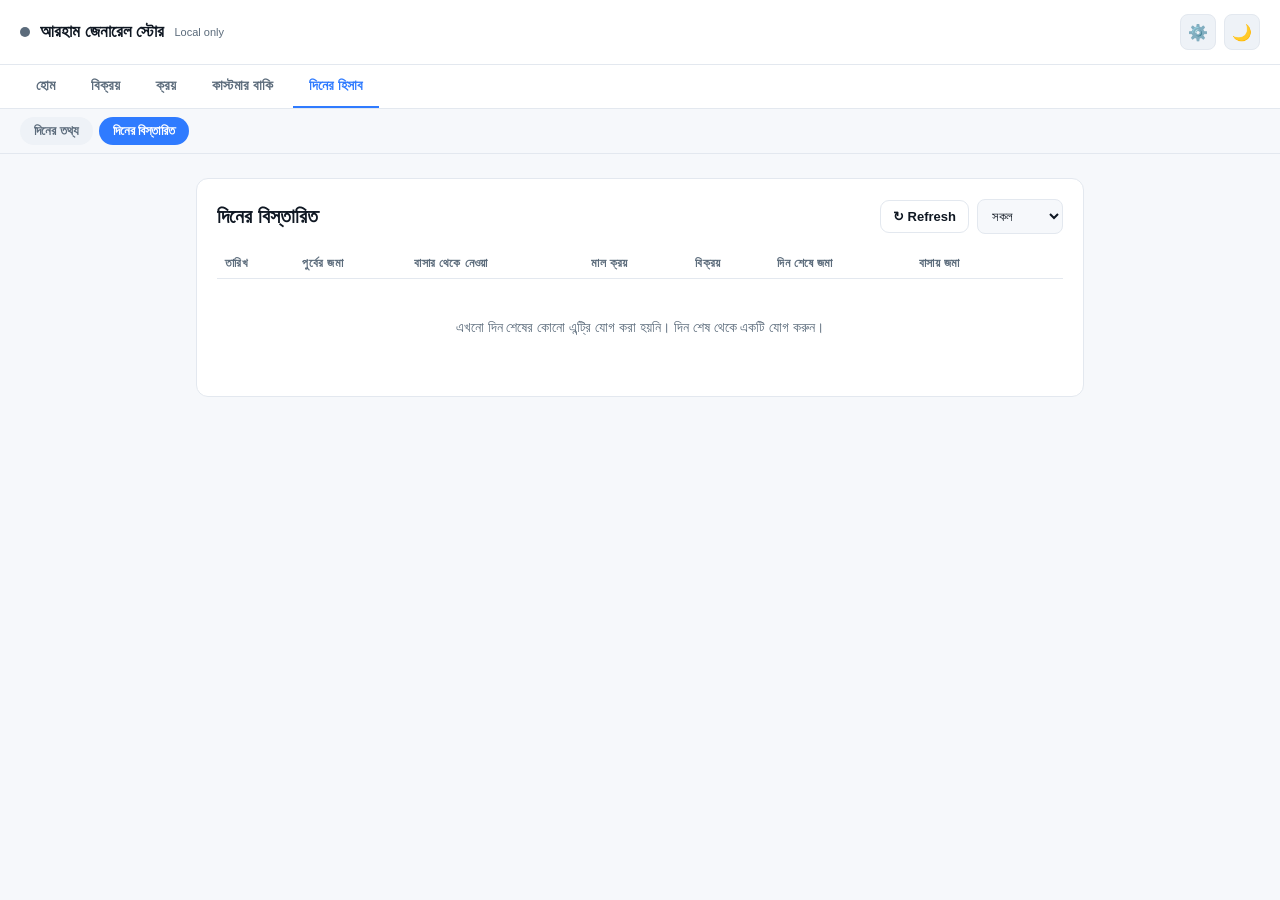
==== daily-details.html @ ac8c4149 "Major Update with landing pages" ====
<!doctype html>
<html lang="en">
  <head>
    <meta charset="UTF-8" />
    <meta name="viewport" content="width=device-width, initial-scale=1.0" />
    <title>Daily Details — আরহাম জেনারেল স্টোর</title>
    <link rel="stylesheet" href="style.css" />
  </head>
  <body data-page="daily-details" data-navgroup="days">
    <header>
      <a
        href="index.html"
        class="brand"
        style="text-decoration: none; color: inherit"
      >
        <span class="dot" id="syncDot"></span> আরহাম জেনারেল স্টোর
        <span class="syncLabel" id="syncLabel">Local only</span>
      </a>
      <div class="headerRight">
        <button
          id="settingsBtn"
          onclick="openSettings()"
          title="Cloud database settings"
        >
          ⚙️
        </button>
        <button id="themeBtn" onclick="toggleTheme()">🌙</button>
      </div>
    </header>

    <nav class="mainNav">
      <a href="index.html" data-navgroup="home">হোম</a>
      <a href="sales-input.html" data-navgroup="sales">বিক্রয়</a>
      <a href="purchase-input.html" data-navgroup="purchase">ক্রয়</a>
      <a href="customer-due.html" data-navgroup="customerdue">কাস্টমার বাকি</a>
      <a href="day-end.html" data-navgroup="days">দিনের হিসাব</a>
    </nav>

    <nav class="subNav" id="subNav-sales" style="display: none">
      <a href="sales-input.html" data-nav="sales-input">বিক্রয় তথ্য</a>
      <a href="sales-details.html" data-nav="sales-details">বিক্রয় বিস্তারিত</a>
    </nav>
    <nav class="subNav" id="subNav-purchase" style="display: none">
      <a href="purchase-input.html" data-nav="purchase-input">ক্রয় তথ্য</a>
      <a href="purchase-details.html" data-nav="purchase-details"
        >ক্রয় বিস্তারিত</a
      >
    </nav>
    <nav class="subNav" id="subNav-days" style="display: none">
      <a href="day-end.html" data-nav="day-end">দিনের তথ্য</a>
      <a href="daily-details.html" data-nav="daily-details">দিনের বিস্তারিত</a>
    </nav>

    <main>
      <div class="card">
        <div class="detailsHead">
          <h2 style="margin: 0">দিনের বিস্তারিত</h2>
          <div
            style="
              display: flex;
              gap: 8px;
              align-items: center;
              flex-wrap: wrap;
            "
          >
            <button
              class="ghost"
              style="padding: 8px 12px; font-size: 13px"
              onclick="renderDailyDetails()"
            >
              ↻ Refresh
            </button>
            <select id="dailyFilterMode" onchange="onFilterModeChange()">
              <option value="all">সকল</option>
              <option value="day">দিন</option>
              <option value="month">মাস</option>
              <option value="custom">নির্দিষ্ট সময়</option>
            </select>
            <input
              type="date"
              id="dailyFilterDay"
              style="display: none"
              onchange="renderDailyDetails()"
            />
            <input
              type="month"
              id="dailyFilterMonth"
              style="display: none"
              onchange="renderDailyDetails()"
            />
            <input
              type="date"
              id="dailyFilterFrom"
              style="display: none"
              onchange="renderDailyDetails()"
            />
            <span
              id="dailyFilterToLabel"
              style="display: none; font-size: 13px; color: var(--muted)"
              >to</span
            >
            <input
              type="date"
              id="dailyFilterTo"
              style="display: none"
              onchange="renderDailyDetails()"
            />
          </div>
        </div>

        <div
          id="dailyTotalRow"
          class="itemsTotalRow"
          style="
            display: none;
            flex-wrap: wrap;
            gap: 14px;
            justify-content: flex-start;
          "
        >
          <span>পুর্বের জমা: <strong id="dtOpening">0.00</strong></span>
          <span>বাসার থেকে নেওয়া: <strong id="dtReceived">0.00</strong></span>
          <span>মাল ক্রয়: <strong id="dtPurchase">0.00</strong></span>
          <span>বিক্রয়: <strong id="dtSales">0.00</strong></span>
          <span>দিন শেষে জমা: <strong id="dtClosing">0.00</strong></span>
          <span>বাসায় জমা: <strong id="dtPaid">0.00</strong></span>
          <span>(<span id="dtCount">0</span> days)</span>
        </div>

        <table>
          <thead>
            <tr>
              <th>তারিখ</th>
              <th>পুর্বের জমা</th>
              <th>বাসার থেকে নেওয়া</th>
              <th>মাল ক্রয়</th>
              <th>বিক্রয়</th>
              <th>দিন শেষে জমা</th>
              <th>বাসায় জমা</th>
              <th style="width: 40px"></th>
            </tr>
          </thead>
          <tbody id="dailyDetailsBody"></tbody>
        </table>
        <div id="dailyEmptyState" class="empty" style="display: none">
          এখনো দিন শেষের কোনো এন্ট্রি যোগ করা হয়নি। দিন শেষ থেকে একটি যোগ করুন।
        </div>
      </div>
    </main>

    <div class="modalBg" id="settingsModal">
      <div class="modal">
        <h3>Cloud Database (Supabase)</h3>
        <div class="sub">
          Connect this app to your free Supabase project so every page's data is
          stored online and works across devices. Leave blank to keep everything
          on this device only.
        </div>
        <div class="field">
          <label>Project URL</label>
          <input
            type="text"
            id="sbUrl"
            text="https://tbboptkqgegrlugmcpgx.supabase.co"
          />
        </div>
        <div class="field">
          <label>Anon public key</label>
          <input
            type="text"
            id="sbKey"
            text="eyJhbGciOiJIUzI1NiIsInR5cCI6IkpXVCJ9.eyJpc3MiOiJzdXBhYmFzZSIsInJlZiI6InRiYm9wdGtxZ2Vncmx1Z21jcGd4Iiwicm9sZSI6ImFub24iLCJpYXQiOjE3ODg0OTA5MjUsImV4cCI6MjEwNDA2NjkyNX0.w5fcAg0J9dHeHq6AhrYe90Jn9Np7zhENp3WztexP7b8"
          />
        </div>
        <div class="statusLine" id="sbStatus"></div>
        <div class="modalActions">
          <button class="ghost" onclick="disconnectCloud()">Disconnect</button>
          <div style="display: flex; gap: 8px">
            <button class="ghost" onclick="closeSettings()">Cancel</button>
            <button class="primary" onclick="saveCloudSettings()">
              Save & Connect
            </button>
          </div>
        </div>
      </div>
    </div>

    <div class="toast" id="toast">Saved</div>

    <script src="app.js"></script>
    <script>
      const STORE_KEY2 = "dayEndEntries";
      const TABLE2 = "day_end_entries";

      function fromDB2(row) {
        return {
          id: row.id,
          date: row.entry_date,
          opening: Number(row.opening_cash) || 0,
          received: Number(row.received_from_home) || 0,
          purchase: Number(row.todays_purchase) || 0,
          sales: Number(row.sales) || 0,
          closing: Number(row.closing_cash) || 0,
          paid: Number(row.paid_to_home) || 0,
        };
      }

      function onFilterModeChange() {
        const mode = document.getElementById("dailyFilterMode").value;
        document.getElementById("dailyFilterDay").style.display =
          mode === "day" ? "" : "none";
        document.getElementById("dailyFilterMonth").style.display =
          mode === "month" ? "" : "none";
        document.getElementById("dailyFilterFrom").style.display =
          mode === "custom" ? "" : "none";
        document.getElementById("dailyFilterToLabel").style.display =
          mode === "custom" ? "" : "none";
        document.getElementById("dailyFilterTo").style.display =
          mode === "custom" ? "" : "none";
        renderDailyDetails();
      }

      async function renderDailyDetails() {
        let entries;
        if (isCloudConfigured()) {
          try {
            const rows = await cloudFetch(TABLE2, "entry_date.desc");
            entries = rows.map(fromDB2);
            saveLocal(STORE_KEY2, entries);
            updateSyncDot("ok");
          } catch (err) {
            updateSyncDot("error");
            entries = loadLocal(STORE_KEY2);
          }
        } else {
          updateSyncDot("off");
          entries = loadLocal(STORE_KEY2);
        }

        entries = entries.slice().sort((a, b) => b.date.localeCompare(a.date));

        const mode = document.getElementById("dailyFilterMode").value;
        let filtered = entries;
        if (mode === "day") {
          const d = document.getElementById("dailyFilterDay").value;
          filtered = d ? entries.filter((e) => e.date === d) : entries;
        } else if (mode === "month") {
          const m = document.getElementById("dailyFilterMonth").value;
          filtered = m
            ? entries.filter((e) => e.date.slice(0, 7) === m)
            : entries;
        } else if (mode === "custom") {
          const from = document.getElementById("dailyFilterFrom").value;
          const to = document.getElementById("dailyFilterTo").value;
          filtered = entries.filter(
            (e) => (!from || e.date >= from) && (!to || e.date <= to),
          );
        }

        const body = document.getElementById("dailyDetailsBody");
        body.innerHTML = "";
        document.getElementById("dailyEmptyState").style.display =
          filtered.length ? "none" : "block";

        filtered.forEach((e) => {
          const tr = document.createElement("tr");
          tr.innerHTML = `
      <td>${formatDate(e.date)}</td>
      <td>${e.opening.toFixed(2)}</td>
      <td>${e.received.toFixed(2)}</td>
      <td>${e.purchase.toFixed(2)}</td>
      <td>${e.sales.toFixed(2)}</td>
      <td><strong>${e.closing.toFixed(2)}</strong></td>
      <td>${e.paid.toFixed(2)}</td>
          `;
          // <td><button class="iconBtn" title="Delete" onclick="deleteDayEnd('${e.id}')">✕</button></td>
          body.appendChild(tr);
        });

        const sum = (key) => filtered.reduce((s, e) => s + e[key], 0);
        document.getElementById("dtOpening").textContent =
          sum("opening").toFixed(2);
        document.getElementById("dtReceived").textContent =
          sum("received").toFixed(2);
        document.getElementById("dtPurchase").textContent =
          sum("purchase").toFixed(2);
        document.getElementById("dtSales").textContent =
          sum("sales").toFixed(2);
        document.getElementById("dtClosing").textContent =
          sum("closing").toFixed(2);
        document.getElementById("dtPaid").textContent = sum("paid").toFixed(2);
        document.getElementById("dtCount").textContent = filtered.length;
        document.getElementById("dailyTotalRow").style.display = filtered.length
          ? "flex"
          : "none";
      }

      async function deleteDayEnd(id) {
        if (!confirm("Delete this day end entry?")) return;

        const local = loadLocal(STORE_KEY2).filter((e) => e.id !== id);
        saveLocal(STORE_KEY2, local);

        if (isCloudConfigured()) {
          try {
            await cloudDelete(TABLE2, id);
            updateSyncDot("ok");
          } catch (err) {
            updateSyncDot("error");
            showToast("Deleted locally — cloud delete failed", true);
            renderDailyDetails();
            return;
          }
        }
        renderDailyDetails();
        showToast("Entry deleted");
      }

      function onCloudReconnect() {
        renderDailyDetails();
      }

      renderDailyDetails();
    </script>
  </body>
</html>
---- style.css ----
:root {
  --bg: #f6f8fb;
  --panel: #ffffff;
  --line: #e3e8ef;
  --text: #0f1722;
  --muted: #5b6b7b;
  --accent: #2f7bff;
  --accent-dark: #1f5fd1;
  --green: #13a877;
  --danger: #e5484d;
  --chip: #eef2f7;
  --radius: 12px;
}
[data-theme="dark"] {
  --bg: #0f141a;
  --panel: #161c24;
  --line: #2a333f;
  --text: #e8eef5;
  --muted: #93a1b0;
  --accent: #4c8dff;
  --accent-dark: #3a72d6;
  --green: #13c08a;
  --danger: #ff5d5d;
  --chip: #222c38;
}
* {
  box-sizing: border-box;
}
body {
  margin: 0;
  background: var(--bg);
  color: var(--text);
  font-family:
    -apple-system, BlinkMacSystemFont, "Segoe UI", Roboto, Helvetica, Arial,
    sans-serif;
  min-height: 100vh;
}
header {
  position: sticky;
  top: 0;
  z-index: 20;
  background: var(--panel);
  border-bottom: 1px solid var(--line);
  display: flex;
  align-items: center;
  justify-content: space-between;
  padding: 14px 20px;
  gap: 10px;
  flex-wrap: wrap;
}
.brand {
  display: flex;
  align-items: center;
  gap: 10px;
  font-weight: 700;
  font-size: 17px;
}
.brand .dot {
  width: 10px;
  height: 10px;
  border-radius: 50%;
  background: var(--muted);
  transition: 0.2s;
}
.brand .dot.synced {
  background: var(--green);
}
.brand .dot.error {
  background: var(--danger);
}
.syncLabel {
  font-size: 11px;
  color: var(--muted);
  font-weight: 500;
}
nav {
  display: flex;
  gap: 6px;
}
nav button {
  border: none;
  background: transparent;
  color: var(--muted);
  padding: 8px 16px;
  border-radius: 8px;
  font-size: 14px;
  font-weight: 600;
  cursor: pointer;
  transition: 0.15s;
}
nav button.active {
  background: var(--accent);
  color: #fff;
}
nav button:not(.active):hover {
  background: var(--chip);
  color: var(--text);
}
.headerRight {
  display: flex;
  align-items: center;
  gap: 8px;
}
#themeBtn,
#settingsBtn {
  border: 1px solid var(--line);
  background: var(--chip);
  color: var(--text);
  border-radius: 8px;
  width: 36px;
  height: 36px;
  cursor: pointer;
  font-size: 16px;
}
main {
  max-width: 920px;
  margin: 0 auto;
  padding: 24px 16px 80px;
}
.card {
  background: var(--panel);
  border: 1px solid var(--line);
  border-radius: var(--radius);
  padding: 20px;
  margin-bottom: 18px;
}
h2 {
  margin: 0 0 4px;
  font-size: 20px;
}
.sub {
  color: var(--muted);
  font-size: 13px;
  margin-bottom: 18px;
}
.rowTop {
  display: flex;
  gap: 14px;
  flex-wrap: wrap;
  margin-bottom: 18px;
}
.field {
  flex: 1;
  min-width: 150px;
}
.field label {
  display: block;
  font-size: 12px;
  color: var(--muted);
  margin-bottom: 5px;
  font-weight: 600;
}
.field input,
.field select {
  width: 100%;
  padding: 9px 10px;
  border-radius: 8px;
  border: 1px solid var(--line);
  background: var(--bg);
  color: var(--text);
  font-size: 14px;
}
table {
  width: 100%;
  border-collapse: collapse;
}
thead th {
  text-align: left;
  font-size: 12px;
  color: var(--muted);
  text-transform: uppercase;
  letter-spacing: 0.03em;
  padding: 8px 8px;
  border-bottom: 1px solid var(--line);
}
tbody td {
  padding: 8px 8px;
  border-bottom: 1px solid var(--line);
  font-size: 14px;
  vertical-align: middle;
}
tbody tr:last-child td {
  border-bottom: none;
}
.itemName {
  display: flex;
  align-items: center;
  gap: 10px;
}
input[type="checkbox"] {
  width: 17px;
  height: 17px;
  accent-color: var(--accent);
  cursor: pointer;
}
.qtyAmt {
  width: 90px;
  padding: 7px 8px;
  border-radius: 7px;
  border: 1px solid var(--line);
  background: var(--bg);
  color: var(--text);
  font-size: 13px;
}
.itemsTotalRow {
  display: flex;
  justify-content: flex-start;
  gap: 8px;
  padding: 10px 4px;
  color: var(--muted);
  font-size: 13px;
}
.totalBox {
  margin-top: 18px;
  padding: 16px;
  border-radius: var(--radius);
  border: 1px solid var(--line);
  background: var(--chip);
  display: flex;
  align-items: center;
  justify-content: space-between;
  gap: 16px;
  flex-wrap: wrap;
}
.totalBox label {
  font-weight: 700;
  font-size: 14px;
}
.totalBox .hint {
  font-size: 12px;
  color: var(--muted);
  font-weight: 400;
  margin-top: 2px;
}
#totalAmount {
  width: 180px;
  font-size: 18px;
  font-weight: 700;
  padding: 10px 12px;
  border-radius: 8px;
  border: 1.5px solid var(--accent);
  background: var(--panel);
  color: var(--text);
}
#totalAmount.err {
  border-color: var(--danger);
}
.errMsg {
  color: var(--danger);
  font-size: 12px;
  margin-top: 6px;
  display: none;
}
.actions {
  display: flex;
  justify-content: flex-end;
  gap: 10px;
  margin-top: 18px;
}
button.primary {
  background: var(--accent);
  color: #fff;
  border: none;
  padding: 11px 22px;
  border-radius: 9px;
  font-size: 14px;
  font-weight: 700;
  cursor: pointer;
  transition: 0.15s;
}
button.primary:hover {
  background: var(--accent-dark);
}
button.ghost {
  background: transparent;
  border: 1px solid var(--line);
  color: var(--text);
  padding: 11px 18px;
  border-radius: 9px;
  font-size: 14px;
  font-weight: 600;
  cursor: pointer;
}
button.ghost:hover {
  background: var(--chip);
}
.statGrid {
  display: flex;
  gap: 14px;
  flex-wrap: wrap;
  margin-bottom: 18px;
}
.stat {
  flex: 1;
  min-width: 150px;
  background: var(--panel);
  border: 1px solid var(--line);
  border-radius: var(--radius);
  padding: 16px;
}
.stat .val {
  font-size: 22px;
  font-weight: 800;
}
.stat .lbl {
  font-size: 12px;
  color: var(--muted);
  margin-top: 2px;
}
.detailsHead {
  display: flex;
  justify-content: space-between;
  align-items: center;
  flex-wrap: wrap;
  gap: 10px;
  margin-bottom: 14px;
}
.search input {
  padding: 8px 10px;
  border-radius: 8px;
  border: 1px solid var(--line);
  background: var(--bg);
  color: var(--text);
  font-size: 13px;
  width: 170px;
}
.detailsHead select,
.detailsHead input[type="date"],
.detailsHead input[type="month"] {
  padding: 8px 10px;
  border-radius: 8px;
  border: 1px solid var(--line);
  background: var(--bg);
  color: var(--text);
  font-size: 13px;
}
#dayEndDate[readonly] {
  background: var(--chip);
  color: var(--muted);
  cursor: not-allowed;
}
.expandRow td {
  background: var(--bg);
}
.itemPill {
  display: inline-block;
  background: var(--chip);
  border-radius: 20px;
  padding: 4px 10px;
  font-size: 12px;
  margin: 2px 4px 2px 0;
  color: var(--text);
}
.empty {
  text-align: center;
  color: var(--muted);
  padding: 40px 10px;
  font-size: 14px;
}
.rowActions {
  display: flex;
  gap: 6px;
}
.iconBtn {
  border: 1px solid var(--line);
  background: var(--panel);
  color: var(--muted);
  width: 28px;
  height: 28px;
  border-radius: 7px;
  cursor: pointer;
  font-size: 13px;
  display: flex;
  align-items: center;
  justify-content: center;
}
.iconBtn:hover {
  color: var(--danger);
  border-color: var(--danger);
}
.expandBtn {
  background: none;
  border: none;
  color: var(--accent);
  cursor: pointer;
  font-size: 12px;
  font-weight: 600;
}
.toast {
  position: fixed;
  bottom: 24px;
  left: 50%;
  transform: translateX(-50%) translateY(100px);
  background: var(--green);
  color: #fff;
  padding: 12px 22px;
  border-radius: 9px;
  font-size: 14px;
  font-weight: 600;
  box-shadow: 0 8px 24px rgba(0, 0, 0, 0.2);
  transition: transform 0.25s ease;
  z-index: 50;
}
.toast.show {
  transform: translateX(-50%) translateY(0);
}
.toast.warn {
  background: var(--danger);
}
/* modal */
.modalBg {
  position: fixed;
  inset: 0;
  background: rgba(0, 0, 0, 0.45);
  display: none;
  align-items: center;
  justify-content: center;
  z-index: 100;
  padding: 16px;
}
.modalBg.show {
  display: flex;
}
.modal {
  background: var(--panel);
  border: 1px solid var(--line);
  border-radius: var(--radius);
  padding: 24px;
  width: 100%;
  max-width: 440px;
}
.modal h3 {
  margin: 0 0 6px;
}
.modal .sub {
  margin-bottom: 16px;
}
.modal .field {
  margin-bottom: 14px;
}
.modalActions {
  display: flex;
  justify-content: space-between;
  gap: 10px;
  margin-top: 18px;
  flex-wrap: wrap;
}
.statusLine {
  font-size: 12px;
  margin-top: 10px;
  padding: 8px 10px;
  border-radius: 7px;
  display: none;
}
.statusLine.ok {
  display: block;
  background: rgba(19, 168, 119, 0.12);
  color: var(--green);
}
.statusLine.bad {
  display: block;
  background: rgba(229, 72, 77, 0.12);
  color: var(--danger);
}
@media (max-width: 600px) {
  .qtyAmt {
    width: 64px;
  }
  .totalBox {
    flex-direction: column;
    align-items: stretch;
  }
  #totalAmount {
    width: 100%;
  }
}

/* ---------- Multi-page nav ---------- */
.mainNav {
  background: var(--panel);
  border-bottom: 1px solid var(--line);
  display: flex;
  gap: 4px;
  padding: 0 20px;
  overflow-x: auto;
}
.mainNav a {
  text-decoration: none;
  color: var(--muted);
  padding: 12px 16px;
  font-size: 14px;
  font-weight: 600;
  border-bottom: 2px solid transparent;
  white-space: nowrap;
}
.mainNav a.active {
  color: var(--accent);
  border-bottom-color: var(--accent);
}
.mainNav a:hover:not(.active) {
  color: var(--text);
}
.subNav {
  background: var(--bg);
  border-bottom: 1px solid var(--line);
  display: flex;
  gap: 6px;
  padding: 8px 20px;
  overflow-x: auto;
}
.subNav a {
  text-decoration: none;
  color: var(--muted);
  background: var(--chip);
  padding: 6px 14px;
  border-radius: 20px;
  font-size: 13px;
  font-weight: 600;
  white-space: nowrap;
}
.subNav a.active {
  background: var(--accent);
  color: #fff;
}
.subNav a:hover:not(.active) {
  color: var(--text);
}

/* ---------- Landing page ---------- */
.hero {
  text-align: center;
  padding: 48px 16px 32px;
}
.hero h1 {
  font-size: 30px;
  margin: 0 0 8px;
}
.hero p {
  color: var(--muted);
  font-size: 15px;
  margin: 0;
}
.tileGrid {
  display: grid;
  grid-template-columns: repeat(auto-fit, minmax(220px, 1fr));
  gap: 16px;
  margin-top: 24px;
}
.tile {
  background: var(--panel);
  border: 1px solid var(--line);
  border-radius: var(--radius);
  padding: 22px;
  text-decoration: none;
  color: var(--text);
  transition: 0.15s;
  display: block;
}
.tile:hover {
  border-color: var(--accent);
  transform: translateY(-2px);
}
.tile .tileIcon {
  font-size: 26px;
  margin-bottom: 10px;
  text-align: center;
}
.tile h3 {
  margin: 0 0 6px;
  font-size: 17px;
  text-align: center;
}
.tile p {
  margin: 0 0 14px;
  color: var(--muted);
  font-size: 13px;
}
.tile .tileLinks {
  display: flex;
  gap: 8px;
  flex-wrap: wrap;
}
.tile .tileLinks span {
  background: var(--chip);
  border-radius: 20px;
  padding: 5px 12px;
  font-size: 12px;
  font-weight: 600;
}
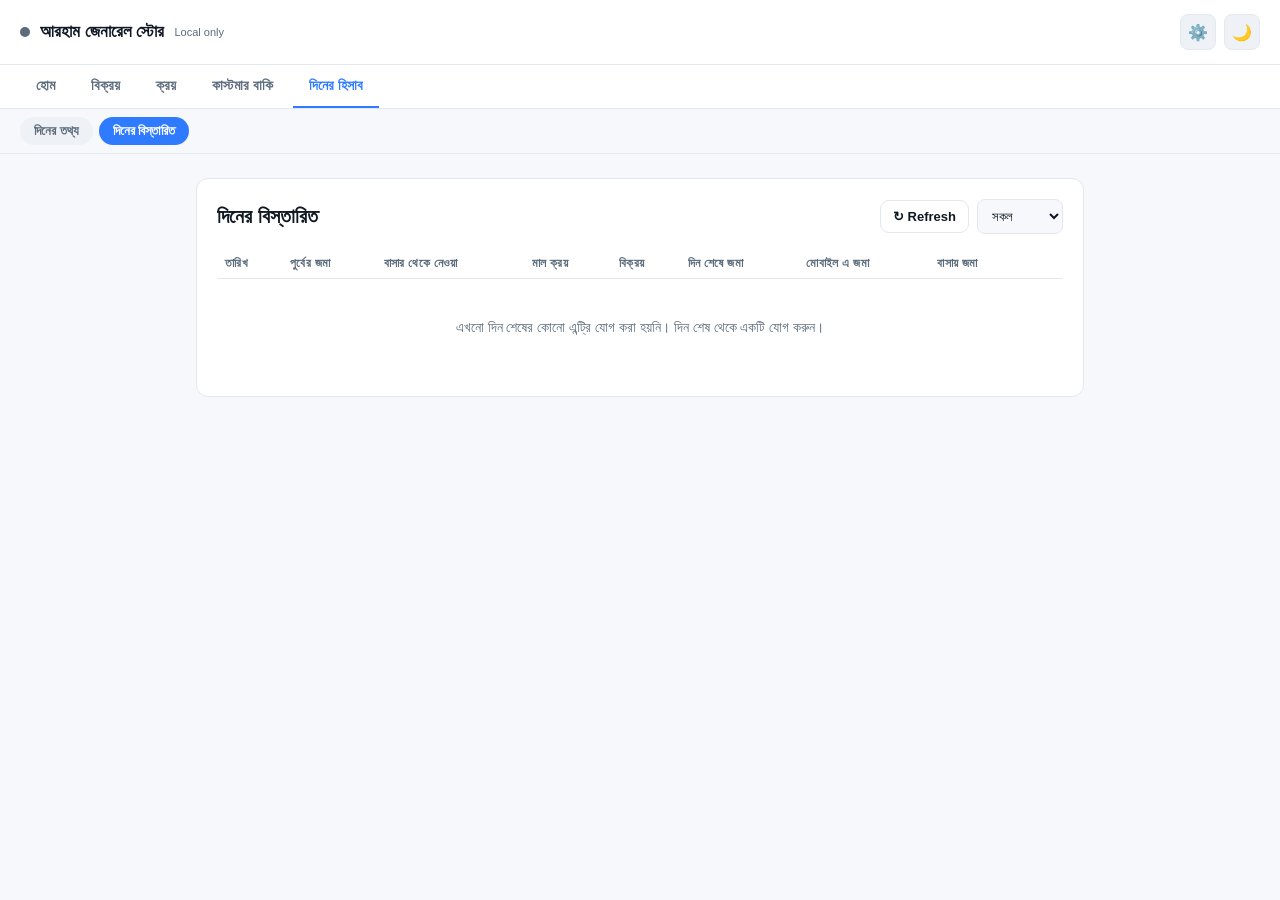
==== commit ae838316: "Mobile sales added" ====
--- a/daily-details.html
+++ b/daily-details.html
@@ -123,6 +123,7 @@
           <span>মাল ক্রয়: <strong id="dtPurchase">0.00</strong></span>
           <span>বিক্রয়: <strong id="dtSales">0.00</strong></span>
           <span>দিন শেষে জমা: <strong id="dtClosing">0.00</strong></span>
+          <span>মোবাইল এ জমা: <strong id="dtMobile">0.00</strong></span>
           <span>বাসায় জমা: <strong id="dtPaid">0.00</strong></span>
           <span>(<span id="dtCount">0</span> days)</span>
         </div>
@@ -136,6 +137,7 @@
               <th>মাল ক্রয়</th>
               <th>বিক্রয়</th>
               <th>দিন শেষে জমা</th>
+              <th>মোবাইল এ জমা</th>
               <th>বাসায় জমা</th>
               <th style="width: 40px"></th>
             </tr>
@@ -201,6 +203,7 @@
           purchase: Number(row.todays_purchase) || 0,
           sales: Number(row.sales) || 0,
           closing: Number(row.closing_cash) || 0,
+          mobile: Number(row.mobile_deposit) || 0,
           paid: Number(row.paid_to_home) || 0,
         };
       }
@@ -271,13 +274,14 @@
       <td>${e.purchase.toFixed(2)}</td>
       <td>${e.sales.toFixed(2)}</td>
       <td><strong>${e.closing.toFixed(2)}</strong></td>
+      <td>${(e.mobile || 0).toFixed(2)}</td>
       <td>${e.paid.toFixed(2)}</td>
           `;
           // <td><button class="iconBtn" title="Delete" onclick="deleteDayEnd('${e.id}')">✕</button></td>
           body.appendChild(tr);
         });
 
-        const sum = (key) => filtered.reduce((s, e) => s + e[key], 0);
+        const sum = (key) => filtered.reduce((s, e) => s + (e[key] || 0), 0);
         document.getElementById("dtOpening").textContent =
           sum("opening").toFixed(2);
         document.getElementById("dtReceived").textContent =
@@ -288,6 +292,8 @@
           sum("sales").toFixed(2);
         document.getElementById("dtClosing").textContent =
           sum("closing").toFixed(2);
+        document.getElementById("dtMobile").textContent =
+          sum("mobile").toFixed(2);
         document.getElementById("dtPaid").textContent = sum("paid").toFixed(2);
         document.getElementById("dtCount").textContent = filtered.length;
         document.getElementById("dailyTotalRow").style.display = filtered.length
--- a/style.css
+++ b/style.css
@@ -587,3 +587,53 @@
   font-size: 12px;
   font-weight: 600;
 }
+
+/* ---------- মোবাইল এ জমা (mobile payment) — separate tag ---------- */
+:root {
+  --mobile: #b4236f;
+  --mobile-bg: #fbeef5;
+}
+[data-theme="dark"] {
+  --mobile: #f06aae;
+  --mobile-bg: #2a1822;
+}
+.mobileBox {
+  margin-top: 12px;
+  border-color: var(--mobile);
+  background: var(--mobile-bg);
+}
+.mobileTag {
+  display: inline-block;
+  padding: 3px 10px;
+  border-radius: 999px;
+  background: var(--mobile);
+  color: #fff;
+  font-size: 13px;
+  font-weight: 700;
+}
+.mobileTag.sm {
+  padding: 1px 8px;
+  font-size: 11px;
+  font-weight: 600;
+  margin-left: 6px;
+  white-space: nowrap;
+}
+#mobileAmount,
+.mobileInput {
+  width: 180px;
+  font-size: 18px;
+  font-weight: 700;
+  padding: 10px 12px;
+  border-radius: 8px;
+  border: 1.5px solid var(--mobile);
+  background: var(--panel);
+  color: var(--text);
+}
+#mobileAmount.err {
+  border-color: var(--danger);
+}
+.formulaRow {
+  flex-wrap: wrap;
+  gap: 6px;
+  line-height: 1.6;
+}
